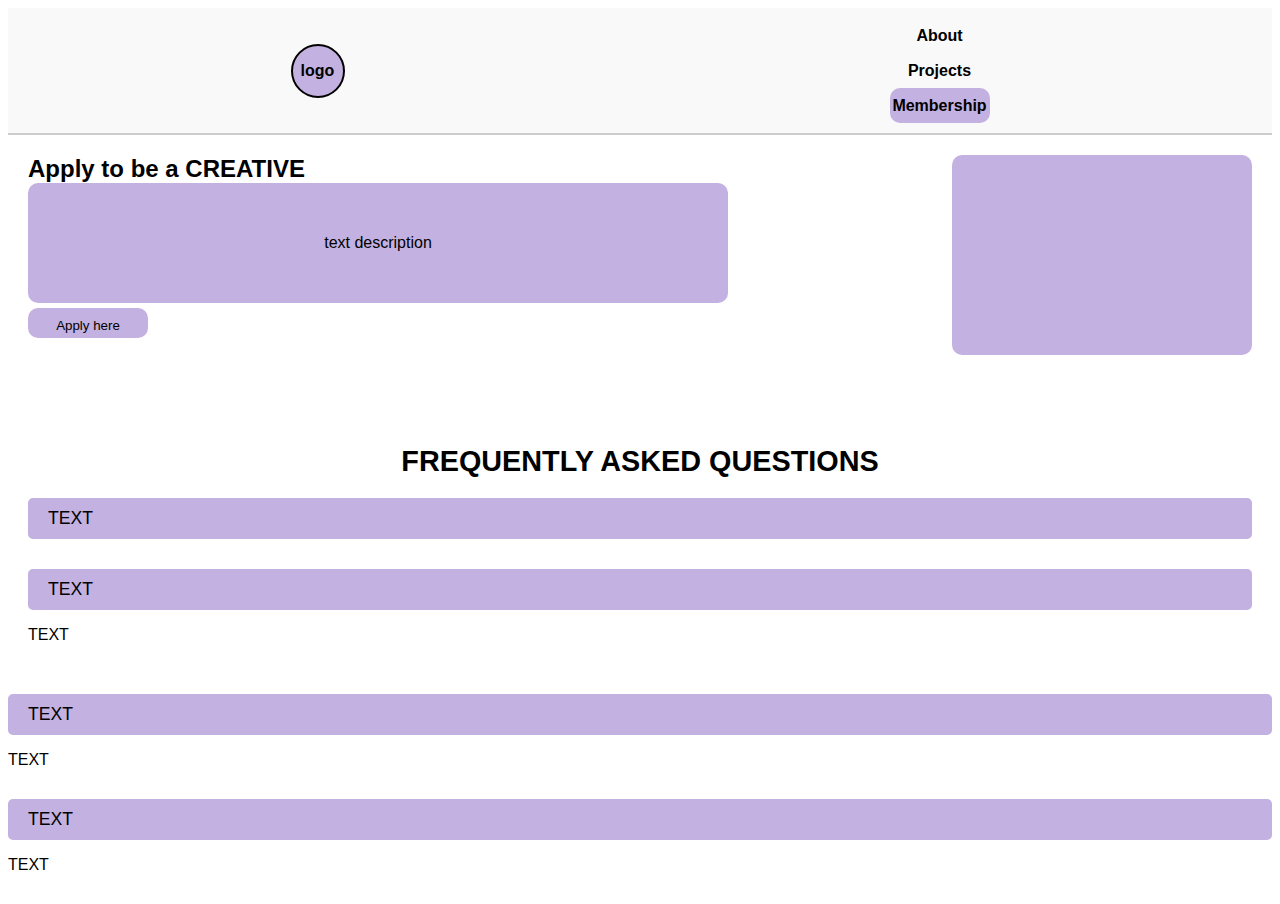
==== faq.html @ 1a230a45 "Add files via upload" ====
<!DOCTYPE html>
<html lang="en">
<head>
    <meta charset="UTF-8">
    <meta name="viewport" content="width=device-width, initial-scale=1.0">
    <title>Creative Labs</title>
    <link rel="stylesheet" href="stylefaq.css">
    <script src="script.js"></script>
</head>
<body>
    <div class="header">
        <div class="logo purple">logo</div>
        <div class="righthead">
            <a href="about">About</a> 
            <!-- LINKS TO ABOUT PAGE -->
            <a href="projects">Projects</a>
            <!-- LINKS TO PROJECTS PAGE  -->
            <a href="membership" class="purple">Membership</a>
            <!-- LINKS TO MEMBERSHIP PAGE -->
        </div>
    </div>
    <div class="apply">
        <div class="leftapply">
            <div class="container1">
                <div id="applytobecreative">Apply to be a CREATIVE</div>
            <div class="textdescription purple">text description</div>
            </div>
            <button class="applyhere purple">Apply here</button>
        </div>
        <div class="rightapply purple">

        </div>
    </div>
    <div class="faq">
        <div id="faqtitle">FREQUENTLY ASKED QUESTIONS</div>
        <div class="accordion-time">
            <button class="accordion-button purple">TEXT
                <span class="plus"></span>
            </button>
            <div class="accordion-content">
                <p>TEXT</p>
            </div>
        </div>
        <div class="accordion-time">
            <button class="accordion-button purple">TEXT
                <span class="plus"></span>
            </button>
            <div class="accordion-content"></div>
                <p>TEXT</p>
            </div>
        </div>
        <div class="accordion-time">
            <button class="accordion-button purple">TEXT
                <span class="plus"></span>
            </button>
            <div class="accordion-content"></div>
                <p>TEXT</p>
            </div>
        </div>
        <div class="accordion-time">
            <button class="accordion-button purple">TEXT
                <span class="plus"></span>
            </button>
            <div class="accordion-content"></div>
                <p>TEXT</p>
            </div>
        </div>
    </div>
</body>
</html>
---- stylefaq.css ----
/* General */
html, body {
    font-family: Arial, sans-serif;
    box-sizing: border-box;
}

a {
    color: inherit;
    text-decoration: none;
    height: 35px;
    width: 100px;
    display: flex;
    align-items: center;
    justify-content: center;
    font-weight: bold;
    border-radius: 10px;
    transition: background-color 0.3s;
}

a:hover {
    background-color: #87CEEB;
}

/* Header */
.header {
    display: flex;
    justify-content: space-around;
    align-items: center;
    padding: 10px;
    background-color: #f9f9f9;
    border-bottom: 2px solid #ccc;
}

.logo {
    width: 50px;
    height: 50px;
    border-radius: 50%;
    border: 2px solid black;
    display: flex;
    justify-content: center;
    align-items: center;
    text-align: center;
    font-weight: bold;
}

/* Application Section */
.apply {
    display: flex;
    flex-direction: row;
    padding: 20px;
    gap: 10px;
    justify-content: space-between;
}

.leftapply {
    flex: 2;
    display: flex;
    flex-direction: column;
    gap: 5px;
    max-width:700px;
}

.leftapply #applytobecreative {
    font-size: 1.5em;
    font-weight: bold;
}

.leftapply .textdescription {
    font-size: 1em;
}

.applyhere {
    padding: 10px 20px;
    border: none;
    border-radius: 10px;
    cursor: pointer;
    transition: background-color 0.3s;
    width: 120px;
    height: 30px;
}

.applyhere:hover {
    background-color: #87CEEB;
}

.rightapply {
    flex: 1;
    background-color: lightblue;
    height: 200px; /* Placeholder height */
    max-width: 300px;
    border-radius: 10px;
}

.textdescription{
    display: flex;
    height: 120px;
    justify-content: center;
    align-items: center;
    border-radius: 10px;
}

/* FAQ Section */
.faq {
    padding: 20px;
    gap: 10px;
    margin-top: 50px;
}

#faqtitle {
    font-size: 1.8em;
    font-weight: bold;
    text-align: center;
    margin-bottom: 20px;
}

.accordion-time {
    margin-bottom: 10px;
    width: 100%;
    margin-bottom: 30px;
}

.accordion-button {
    display: flex;
    justify-content: space-between;
    align-items: center;
    width: 100%; /* Make button occupy the full width of its container */
    padding: 10px 20px;
    background-color: lightblue;
    border: none;
    cursor: pointer;
    border-radius: 5px;
    font-size: 1.1em;
    transition: background-color 0.3s;
    box-sizing: border-box; /* Ensure padding doesn't affect width */
}


.accordion-button:hover {
    background-color: #87CEEB;
}

.accordion-content {
    max-height: 0;
    overflow: hidden;
    transition: max-height 0.3s ease-out;
    padding: 0 20px;
    background-color: #f1f1f1;
    border-radius: 5px;
    font-size: 0.9em;
    color: #333;
}

/* To make the accordion visible (add via JavaScript) */
.accordion-content.active {
    max-height: 200px; /* Adjust as needed */
    padding: 10px 20px;
}

.purple {
    background-color: #C3B1E1;
}

.body1{
    padding-left: 60px;
    padding-right: 40px;
}
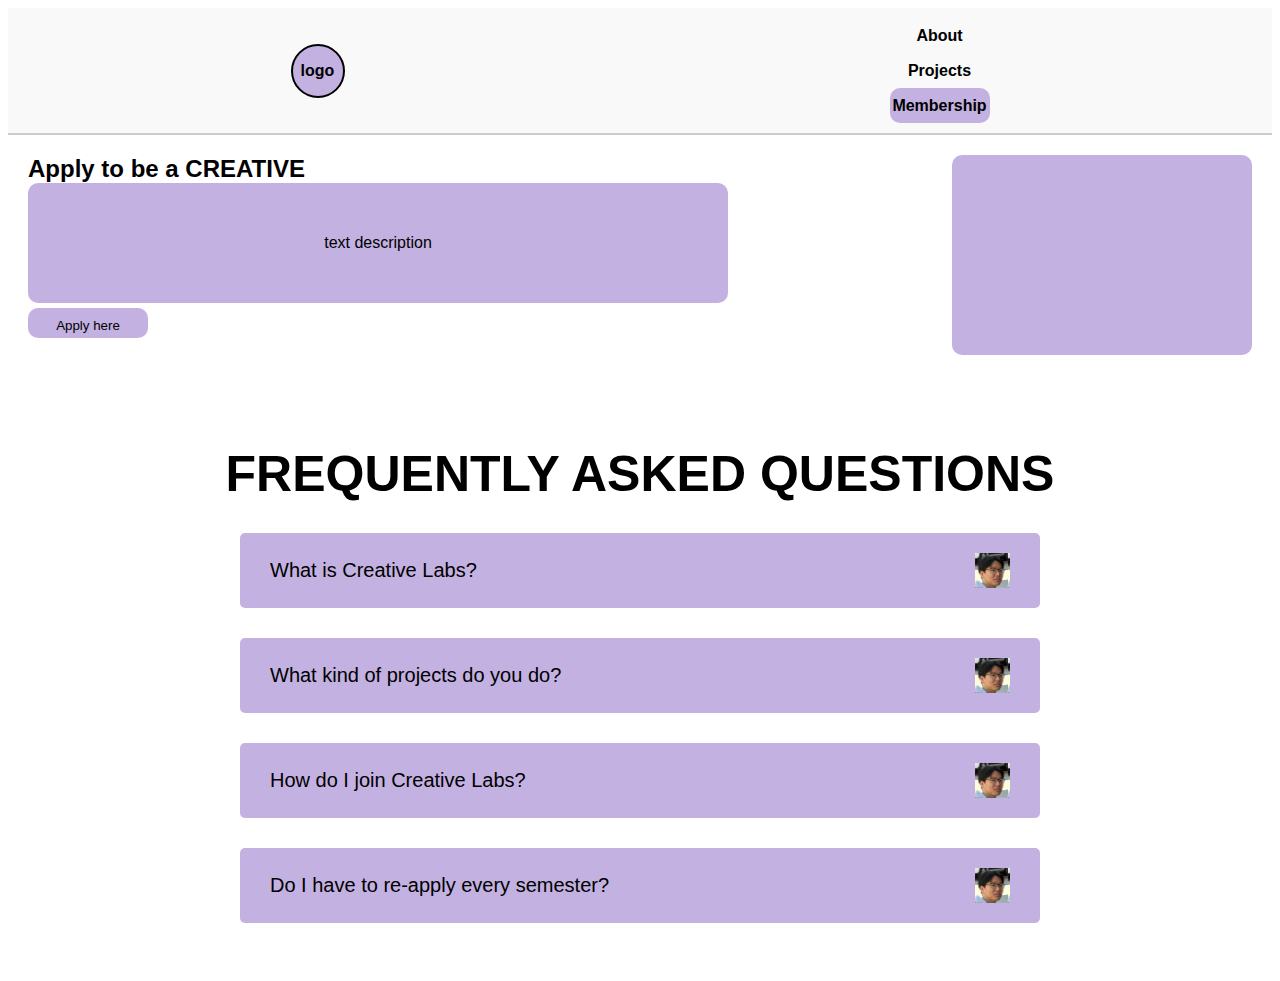
==== commit 4458b0a8: "FAQ Section" ====
--- a/faq.html
+++ b/faq.html
@@ -32,38 +32,56 @@
         </div>
     </div>
     <div class="faq">
+
         <div id="faqtitle">FREQUENTLY ASKED QUESTIONS</div>
+
         <div class="accordion-time">
-            <button class="accordion-button purple">TEXT
-                <span class="plus"></span>
+            <button class="accordion-button purple">
+                <div class="accordion-header">
+                    What is Creative Labs?
+                    <span class="plus"></span>
+                </div>
+                <div class="accordion-content">
+                    <p>Creative Labs SC is a project-based student organization, community, and resource for visionaries to build their ideas into reality. Our goal is to provide students with everything they need to be able to work on their creative passion projects. We strive in bringing in creatives and developing a community where people want to push their limits and continue learning new skills and hobbies!
+                    </p>
+                </div>
             </button>
-            <div class="accordion-content">
-                <p>TEXT</p>
-            </div>
         </div>
+
         <div class="accordion-time">
-            <button class="accordion-button purple">TEXT
-                <span class="plus"></span>
+            <button class="accordion-button purple">
+                <div class="accordion-header">
+                    What kind of projects do you do?
+                    <span class="plus"></span>
+                </div>
+                <div class="accordion-content">
+                    <p>Everything! Projects are proposed by members at the start of the semester and can encompass any discipline, as long as you're passionate and creative. Previous projects have included video games, fashion design, cafe popups, photography exhibitions, and full-stack websites.</p>
+                </div>
             </button>
-            <div class="accordion-content"></div>
-                <p>TEXT</p>
-            </div>
         </div>
+
         <div class="accordion-time">
-            <button class="accordion-button purple">TEXT
-                <span class="plus"></span>
+            <button class="accordion-button purple"> 
+                <div class="accordion-header">
+                    How do I join Creative Labs?
+                    <span class="plus"></span>
+                </div>
+                <div class="accordion-content">
+                    <p>Applications for the Spring 2025 semester are unfortunately over but we recruit at the start of every semester. More information can be found on the Creative Labs SC Instagram page @creativelabsusc!</p>
+                </div>
             </button>
-            <div class="accordion-content"></div>
-                <p>TEXT</p>
-            </div>
         </div>
+
         <div class="accordion-time">
-            <button class="accordion-button purple">TEXT
-                <span class="plus"></span>
+            <button class="accordion-button purple">
+                <div class="accordion-header">
+                    Do I have to re-apply every semester?
+                    <span class="plus"></span>
+                </div>
+                <div class="accordion-content">
+                    <p>Nope, once you get accepted, you're a member for life! Though projects span a single semester, members are encouraged to stay with our community and contribute to other projects.</p>
+                </div>
             </button>
-            <div class="accordion-content"></div>
-                <p>TEXT</p>
-            </div>
         </div>
     </div>
 </body>
--- a/stylefaq.css
+++ b/stylefaq.css
@@ -107,54 +107,80 @@
 }
 
 #faqtitle {
-    font-size: 1.8em;
+    font-size: 50px;
     font-weight: bold;
     text-align: center;
-    margin-bottom: 20px;
+    margin-bottom: 30px;
 }
 
 .accordion-time {
-    margin-bottom: 10px;
+    margin-bottom: 30px;
+    display: flex;
+    flex-direction: column;
+    align-items: center;
     width: 100%;
-    margin-bottom: 30px;
+    max-width: 800px;
+    margin-left: auto;
+    margin-right: auto;
 }
 
 .accordion-button {
     display: flex;
-    justify-content: space-between;
-    align-items: center;
-    width: 100%; /* Make button occupy the full width of its container */
-    padding: 10px 20px;
+    flex-direction: column;
+    justify-content: center;
+    padding: 20px 30px;
     background-color: lightblue;
     border: none;
-    cursor: pointer;
     border-radius: 5px;
-    font-size: 1.1em;
+    font-size: 20px;
     transition: background-color 0.3s;
-    box-sizing: border-box; /* Ensure padding doesn't affect width */
 }
 
+.accordion-header {
+    display: flex;
+    justify-content: space-between;
+    width: 100%;
+    align-items: center;
+}
 
 .accordion-button:hover {
     background-color: #87CEEB;
 }
 
 .accordion-content {
+    width: 100%;
     max-height: 0;
+    text-align: left;
     overflow: hidden;
-    transition: max-height 0.3s ease-out;
-    padding: 0 20px;
-    background-color: #f1f1f1;
-    border-radius: 5px;
-    font-size: 0.9em;
+    transition: max-height 0.35s ease-out, padding-top 0.3s ease-out;;
+    font-size: 15px;
     color: #333;
 }
 
-/* To make the accordion visible (add via JavaScript) */
-.accordion-content.active {
-    max-height: 200px; /* Adjust as needed */
-    padding: 10px 20px;
+.accordion-content p {
+    margin: 0;
+    line-height: 1.6;
+  }
+
+.plus {
+    display: inline-block;
+    width: 35px;
+    height: 35px;
+    background: url('assets/plus.jpg');
+    background-size: contain;
+    transition: transform 0.3s ease;
+    cursor: pointer;
 }
+
+.accordion-button.active .plus {
+    background-image: url('assets/plus.jpg');
+    transform: rotate(180deg);
+}
+
+.accordion-button.active .accordion-content {
+    max-height: 200px;
+    padding-top: 10px;
+  }
 
 .purple {
     background-color: #C3B1E1;
